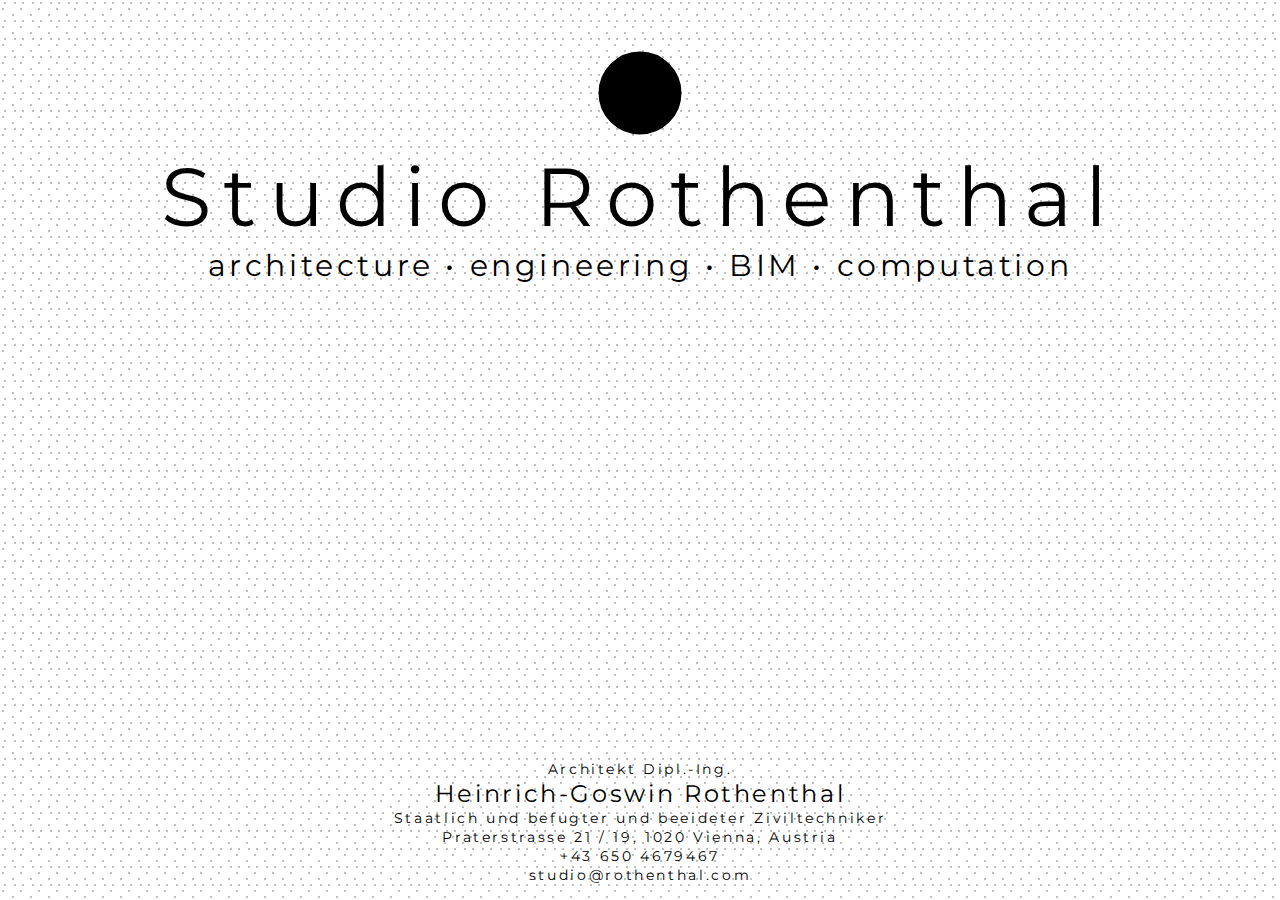
==== index.html @ b01c2dda "noopener" ====
<!DOCTYPE html>
<html>

<head>
    <meta charset="UTF-8">

    <title>Studio Rothenthal</title>

    <link rel="shortcut icon" type="image/x-icon" href="favicon.png"> 
    <link rel="stylesheet" type="text/css" href="style.css">
    <link href='https://fonts.googleapis.com/css?family=Montserrat' rel='stylesheet'>
   

    <!-- Global site tag (gtag.js) - Google Analytics -->
    <script async src="https://www.googletagmanager.com/gtag/js?id=UA-131046340-1"></script>
    <script>
      window.dataLayer = window.dataLayer || [];
      function gtag(){dataLayer.push(arguments);}
      gtag('js', new Date());
      gtag('config', 'UA-131046340-1');
    </script>


</head>

<body>
       
  <svg height="100" width="100">   <circle cx="50" cy="50" r="40" stroke="black" stroke-width="3" fill="black" />  </svg>
  
  <div class="big">Studio Rothenthal</div>
  <div class="small">architecture &#8226; engineering &#8226; BIM &#8226; computation</div>
  
  <address>
  <div class="bottom">
    <a href="https://www.linkedin.com/in/rothenthal/" target="_blank" rel="noopener noreferrer">
      <div class="bottomsmall">Architekt Dipl.-Ing. </div>
      <div>Heinrich-Goswin Rothenthal</div>
      <div class="bottomsmall">Staatlich und befugter und beeideter Ziviltechniker</div>   <!--state authorised and certified civil engineer -->
    </a>  
    <div class="bottomsmall">Praterstrasse 21 &#47; 19, 1020 Vienna, Austria</div>
    <div class="bottomsmall"><a href="tel:+436504679467">+43 650 4679467</a></div>
    <div class="bottomsmall"><a href="mailto:studio@rothenthal.com">studio&#64;rothenthal.com</a></div>
  </div>
</address>
</body>

</html>
---- style.css ----
body {
    background-image: url("dotsLightGrey.gif");
    background-repeat: repeat;
    opacity: 1.0;
    padding-top: 35px;
    text-align: center;
    font-family: "Montserrat", Arial, Helvetica, sans-serif;
  } 
  
  
  
  .big {
    letter-spacing: 0.15em;
    font-size: 82px;
  }
  .small {
    letter-spacing: 0.12em;
    font-size: 30px;    
  }

  .bottom {
    letter-spacing: 0.11em;
    font-size: 24px;
    position: absolute;
    left: 50%;
    width: 600px;
    margin-left: -300px;
    bottom:15px;    
  }

  a {
    text-decoration: none;
    color: inherit;
    }

  address { 
    display: inherit;
    font-style: inherit;
  }

  .bottomsmall {
    font-size: 14px; 
    margin-bottom: 1px;
    margin-top:  1px;   
  }
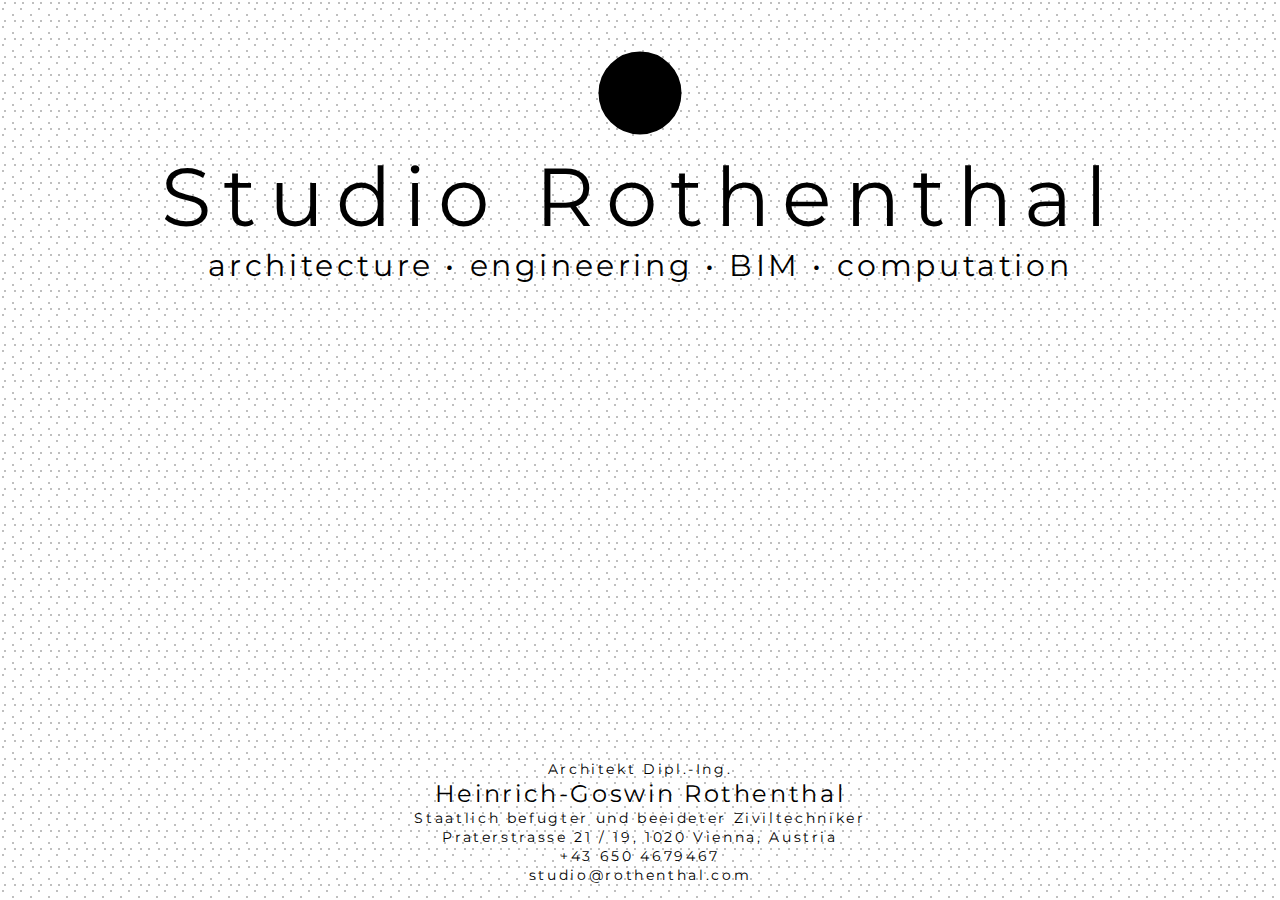
==== commit 470f3378: "typo" ====
--- a/index.html
+++ b/index.html
@@ -35,7 +35,7 @@
     <a href="https://www.linkedin.com/in/rothenthal/" target="_blank" rel="noopener noreferrer">
       <div class="bottomsmall">Architekt Dipl.-Ing. </div>
       <div>Heinrich-Goswin Rothenthal</div>
-      <div class="bottomsmall">Staatlich und befugter und beeideter Ziviltechniker</div>   <!--state authorised and certified civil engineer -->
+      <div class="bottomsmall">Staatlich befugter und beeideter Ziviltechniker</div>   <!--state authorised and certified civil engineer -->
     </a>  
     <div class="bottomsmall">Praterstrasse 21 &#47; 19, 1020 Vienna, Austria</div>
     <div class="bottomsmall"><a href="tel:+436504679467">+43 650 4679467</a></div>
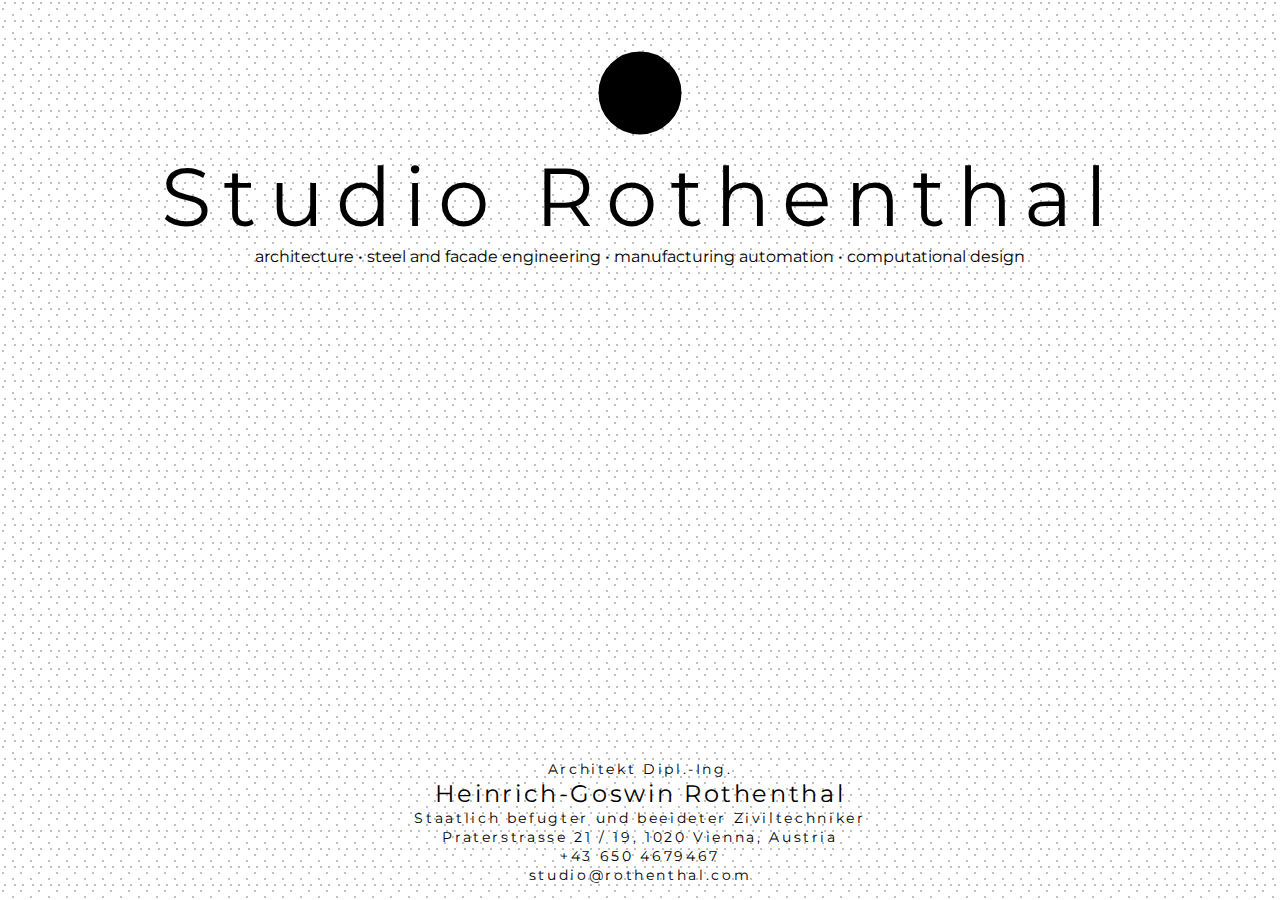
==== commit 37137759: "edit sub" ====
--- a/index.html
+++ b/index.html
@@ -28,7 +28,8 @@
   <svg height="100" width="100">   <circle cx="50" cy="50" r="40" stroke="black" stroke-width="3" fill="black" />  </svg>
   
   <div class="big">Studio Rothenthal</div>
-  <div class="small">architecture &#8226; engineering &#8226; BIM &#8226; computation</div>
+  <!-- div class="small">architecture &#8226; engineering &#8226; BIM &#8226; computation</div> -->
+  <div>architecture &#8226; steel and facade engineering &#8226; manufacturing automation &#8226; computational design</div>
   
   <address>
   <div class="bottom">
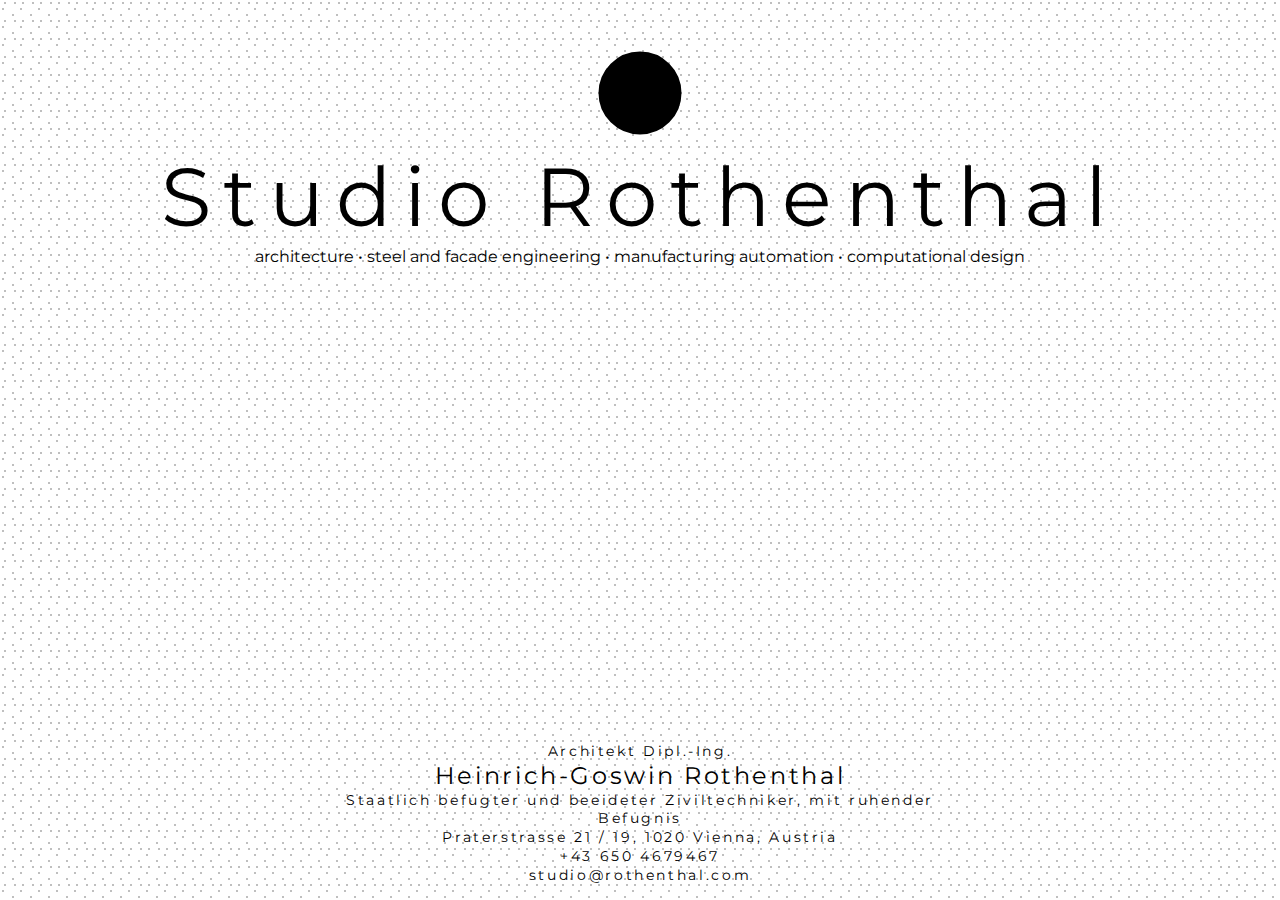
==== commit f2decb53: "Update index.html" ====
--- a/index.html
+++ b/index.html
@@ -36,7 +36,7 @@
     <a href="https://www.linkedin.com/in/rothenthal/" target="_blank" rel="noopener noreferrer">
       <div class="bottomsmall">Architekt Dipl.-Ing. </div>
       <div>Heinrich-Goswin Rothenthal</div>
-      <div class="bottomsmall">Staatlich befugter und beeideter Ziviltechniker</div>   <!--state authorised and certified civil engineer -->
+      <div class="bottomsmall">Staatlich befugter und beeideter Ziviltechniker, mit ruhender Befugnis</div>   <!--state authorised and certified civil engineer -->
     </a>  
     <div class="bottomsmall">Praterstrasse 21 &#47; 19, 1020 Vienna, Austria</div>
     <div class="bottomsmall"><a href="tel:+436504679467">+43 650 4679467</a></div>
@@ -45,4 +45,4 @@
 </address>
 </body>
 
-</html>+</html>
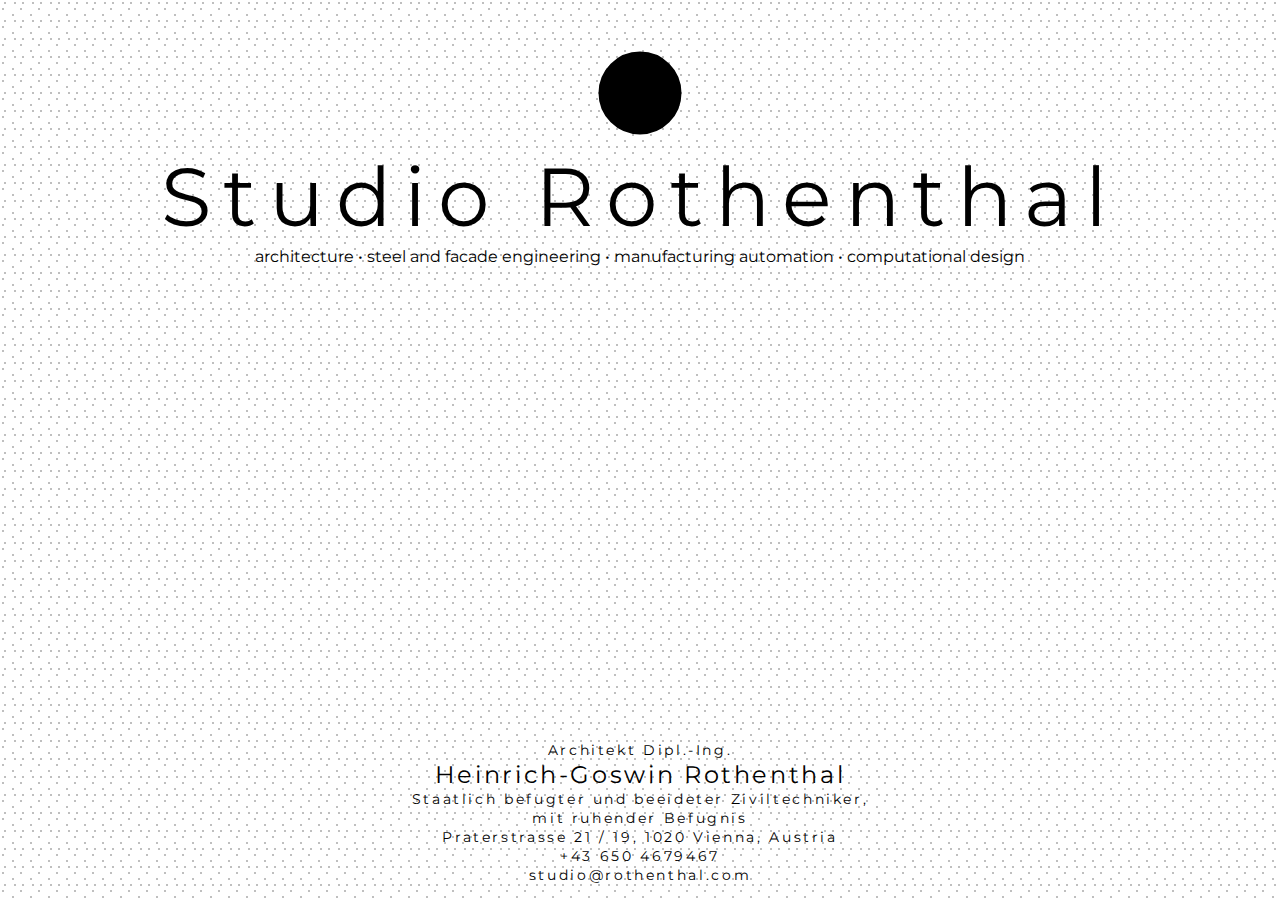
==== commit 892910d2: "mit ruhender Befugnis" ====
--- a/index.html
+++ b/index.html
@@ -36,7 +36,8 @@
     <a href="https://www.linkedin.com/in/rothenthal/" target="_blank" rel="noopener noreferrer">
       <div class="bottomsmall">Architekt Dipl.-Ing. </div>
       <div>Heinrich-Goswin Rothenthal</div>
-      <div class="bottomsmall">Staatlich befugter und beeideter Ziviltechniker, mit ruhender Befugnis</div>   <!--state authorised and certified civil engineer -->
+      <div class="bottomsmall">Staatlich befugter und beeideter Ziviltechniker,</div>   <!--state authorised and certified civil engineer -->
+      <div class="bottomsmall">mit ruhender Befugnis</div>  
     </a>  
     <div class="bottomsmall">Praterstrasse 21 &#47; 19, 1020 Vienna, Austria</div>
     <div class="bottomsmall"><a href="tel:+436504679467">+43 650 4679467</a></div>
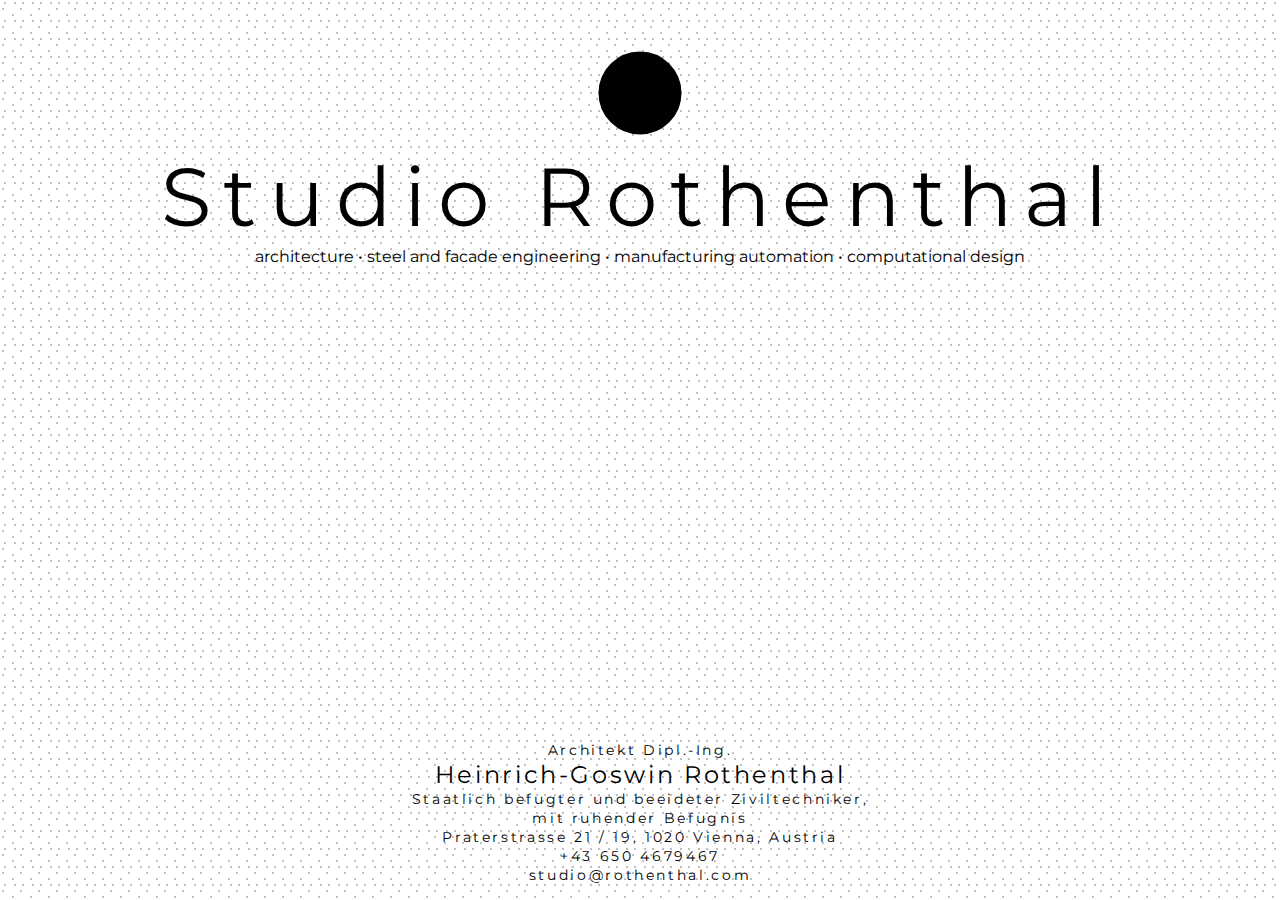
==== commit 15d5b056: "remove google fonts via google-webfonts-helper.herokuapp.com" ====
--- a/index.html
+++ b/index.html
@@ -1,49 +1,36 @@
-<!DOCTYPE html>
-<html>
-
-<head>
-    <meta charset="UTF-8">
-
-    <title>Studio Rothenthal</title>
-
-    <link rel="shortcut icon" type="image/x-icon" href="favicon.png"> 
-    <link rel="stylesheet" type="text/css" href="style.css">
-    <link href='https://fonts.googleapis.com/css?family=Montserrat' rel='stylesheet'>
-   
-
-    <!-- Global site tag (gtag.js) - Google Analytics -->
-    <script async src="https://www.googletagmanager.com/gtag/js?id=UA-131046340-1"></script>
-    <script>
-      window.dataLayer = window.dataLayer || [];
-      function gtag(){dataLayer.push(arguments);}
-      gtag('js', new Date());
-      gtag('config', 'UA-131046340-1');
-    </script>
-
-
-</head>
-
-<body>
-       
-  <svg height="100" width="100">   <circle cx="50" cy="50" r="40" stroke="black" stroke-width="3" fill="black" />  </svg>
-  
-  <div class="big">Studio Rothenthal</div>
-  <!-- div class="small">architecture &#8226; engineering &#8226; BIM &#8226; computation</div> -->
-  <div>architecture &#8226; steel and facade engineering &#8226; manufacturing automation &#8226; computational design</div>
-  
-  <address>
-  <div class="bottom">
-    <a href="https://www.linkedin.com/in/rothenthal/" target="_blank" rel="noopener noreferrer">
-      <div class="bottomsmall">Architekt Dipl.-Ing. </div>
-      <div>Heinrich-Goswin Rothenthal</div>
-      <div class="bottomsmall">Staatlich befugter und beeideter Ziviltechniker,</div>   <!--state authorised and certified civil engineer -->
-      <div class="bottomsmall">mit ruhender Befugnis</div>  
-    </a>  
-    <div class="bottomsmall">Praterstrasse 21 &#47; 19, 1020 Vienna, Austria</div>
-    <div class="bottomsmall"><a href="tel:+436504679467">+43 650 4679467</a></div>
-    <div class="bottomsmall"><a href="mailto:studio@rothenthal.com">studio&#64;rothenthal.com</a></div>
-  </div>
-</address>
-</body>
-
-</html>
+<!DOCTYPE html>
+<html>
+
+<head>
+    <meta charset="UTF-8">
+
+    <title>Studio Rothenthal</title>
+
+    <link rel="shortcut icon" type="image/x-icon" href="favicon.png"> 
+    <link rel="stylesheet" type="text/css" href="style.css">
+</head>
+
+<body>
+       
+  <svg height="100" width="100">   <circle cx="50" cy="50" r="40" stroke="black" stroke-width="3" fill="black" />  </svg>
+  
+  <div class="big">Studio Rothenthal</div>
+  <!-- div class="small">architecture &#8226; engineering &#8226; BIM &#8226; computation</div> -->
+  <div>architecture &#8226; steel and facade engineering &#8226; manufacturing automation &#8226; computational design</div>
+  
+  <address>
+  <div class="bottom">
+    <a href="https://www.linkedin.com/in/rothenthal/" target="_blank" rel="noopener noreferrer">
+      <div class="bottomsmall">Architekt Dipl.-Ing. </div>
+      <div>Heinrich-Goswin Rothenthal</div>
+      <div class="bottomsmall">Staatlich befugter und beeideter Ziviltechniker, </div>   <!--state authorized and certified civil engineer -->
+      <div class="bottomsmall">mit ruhender Befugnis</div>  
+    </a>  
+    <div class="bottomsmall">Praterstrasse 21 &#47; 19, 1020 Vienna, Austria</div>
+    <div class="bottomsmall"><a href="tel:+436504679467">+43 650 4679467</a></div>
+    <div class="bottomsmall"><a href="mailto:studio@rothenthal.com">studio&#64;rothenthal.com</a></div>
+  </div>
+</address>
+</body>
+
+</html>
--- a/style.css
+++ b/style.css
@@ -1,46 +1,59 @@
-   body {
-    background-image: url("dotsLightGrey.gif");
-    background-repeat: repeat;
-    opacity: 1.0;
-    padding-top: 35px;
-    text-align: center;
-    font-family: "Montserrat", Arial, Helvetica, sans-serif;
-  } 
-  
-  
-  
-  .big {
-    letter-spacing: 0.15em;
-    font-size: 82px;
-  }
-  .small {
-    letter-spacing: 0.12em;
-    font-size: 30px;    
-  }
-
-  .bottom {
-    letter-spacing: 0.11em;
-    font-size: 24px;
-    position: absolute;
-    left: 50%;
-    width: 600px;
-    margin-left: -300px;
-    bottom:15px;    
-  }
-
-  a {
-    text-decoration: none;
-    color: inherit;
-    }
-
-  address { 
-    display: inherit;
-    font-style: inherit;
-  }
-
-  .bottomsmall {
-    font-size: 14px; 
-    margin-bottom: 1px;
-    margin-top:  1px;   
-  }
-
+
+
+
+/* montserrat-regular - latin */
+@font-face {
+  font-family: 'Montserrat';
+  font-style: normal;
+  font-weight: 400;
+  src: local(''),
+       url('../fonts/montserrat-v25-latin-regular.woff2') format('woff2'), /* Chrome 26+, Opera 23+, Firefox 39+ */
+       url('../fonts/montserrat-v25-latin-regular.woff') format('woff'); /* Chrome 6+, Firefox 3.6+, IE 9+, Safari 5.1+ */
+}    
+   
+   
+body {
+  background-image: url('dotsLightGrey.gif');
+  background-repeat: repeat;
+  opacity: 1.0;
+  padding-top: 35px;
+  text-align: center;
+  font-family: 'Montserrat', Arial, Helvetica, sans-serif;
+}   
+
+
+.big {
+  letter-spacing: 0.15em;
+  font-size: 82px;
+}
+.small {
+  letter-spacing: 0.12em;
+  font-size: 30px;    
+}
+
+.bottom {
+  letter-spacing: 0.11em;
+  font-size: 24px;
+  position: absolute;
+  left: 50%;
+  width: 600px;
+  margin-left: -300px;
+  bottom:15px;    
+}
+
+a {
+  text-decoration: none;
+  color: inherit;
+  }
+
+address { 
+  display: inherit;
+  font-style: inherit;
+}
+
+.bottomsmall {
+  font-size: 14px; 
+  margin-bottom: 1px;
+  margin-top:  1px;   
+}
+
